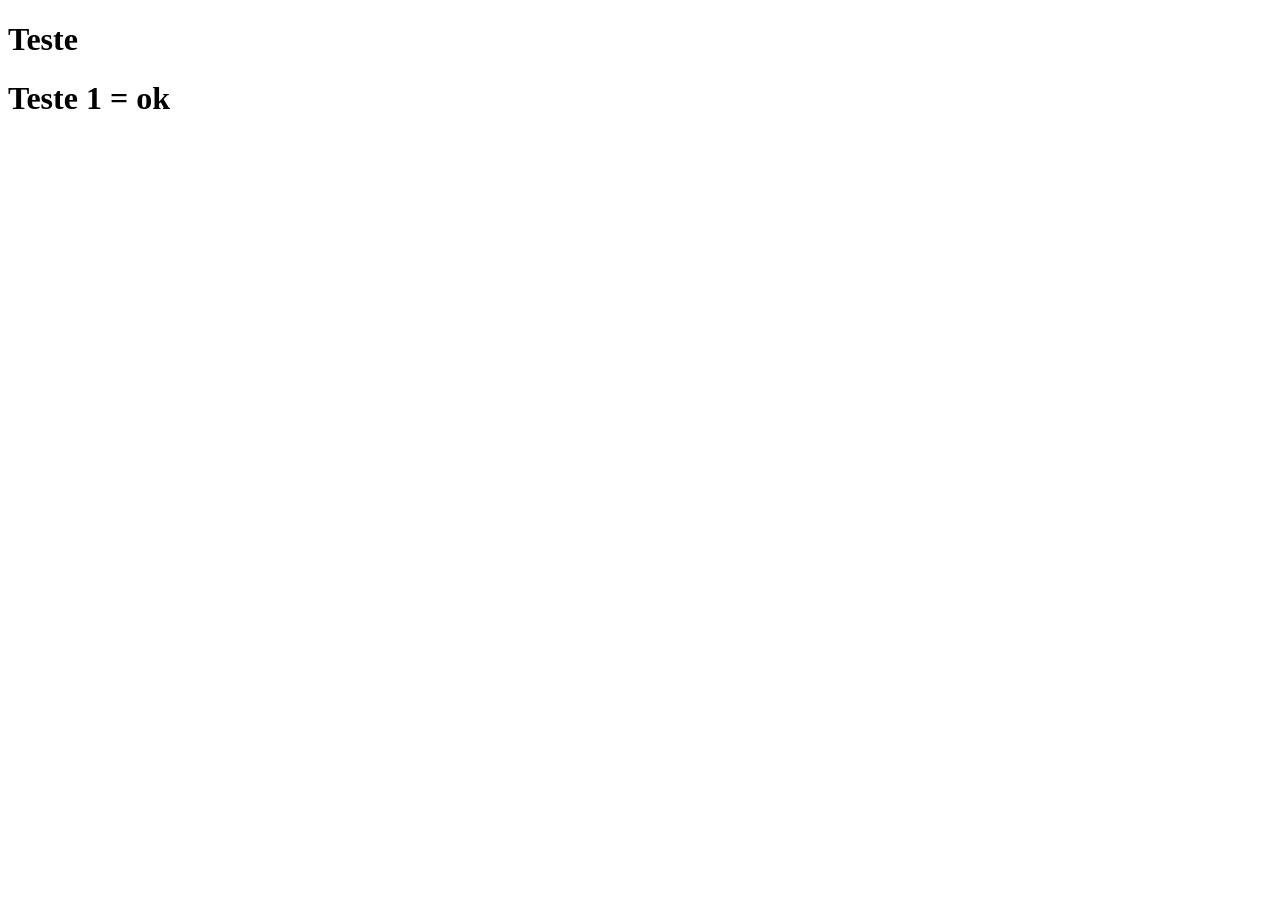
==== index.html @ 040b757e "Teste1" ====
<!DOCTYPE html>
<html lang="en">
<head>
    <meta charset="UTF-8">
    <meta name="viewport" content="width=device-width, initial-scale=1.0">
    <title>Document</title>
    <link rel="stylesheet" href="./Css/StyleLogin.css">
    <script src="./JS/Login.js" defer> </script>
</head>
<body>
    <h1>Teste</h1>
    <h1>Teste 1 = ok</h1>
</body>
</html>
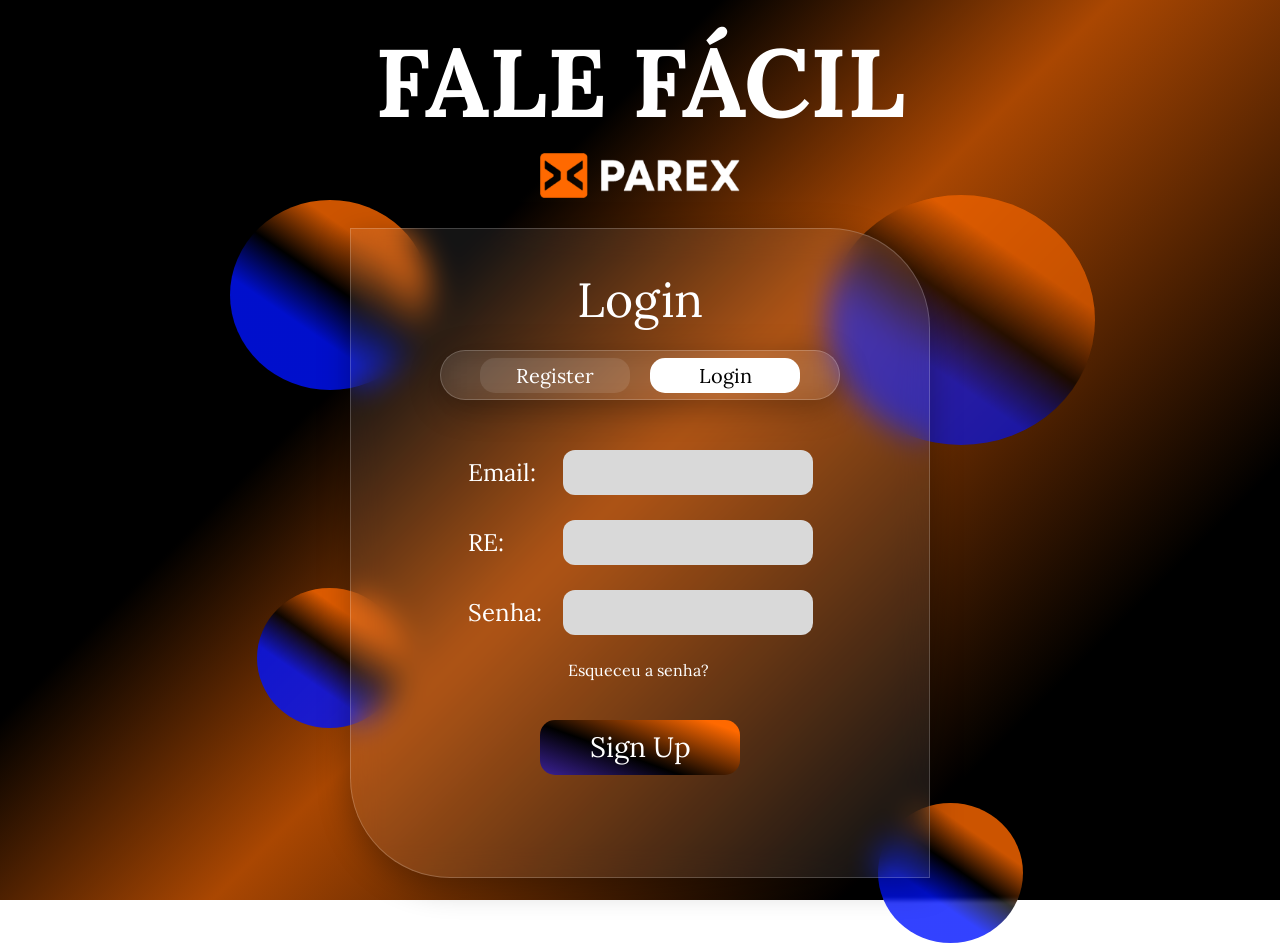
==== commit baacb6e8: "LoginPageW/Adjustments" ====
--- a/index.html
+++ b/index.html
@@ -1,14 +1,64 @@
 <!DOCTYPE html>
-<html lang="en">
+<html lang="pt-BR">
 <head>
     <meta charset="UTF-8">
     <meta name="viewport" content="width=device-width, initial-scale=1.0">
-    <title>Document</title>
-    <link rel="stylesheet" href="./Css/StyleLogin.css">
-    <script src="./JS/Login.js" defer> </script>
+    <title>FaleFacilCadastro</title>
+    <link rel="stylesheet" href="./Css/Login.css">
+    <link rel="shortcut icon" href="/Img/Icon/IconFaleFacil.png" type="image/x-icon">
+    <script src="../JS/Cadastro.js" defer></script>
+    <link rel="preconnect" href="https://fonts.googleapis.com">
+    <link rel="preconnect" href="https://fonts.gstatic.com" crossorigin>
+    <link href="https://fonts.googleapis.com/css2?family=Lora:ital,wght@0,400..700;1,400..700&display=swap" rel="stylesheet">
 </head>
 <body>
-    <h1>Teste</h1>
-    <h1>Teste 1 = ok</h1>
+    <main class="container">
+        <header class="Card_inf">
+            <h1 id="Facil_card">FALE FÁCIL</h1>
+            <div class="Logo_Parex">
+                <img src="../Img/LogoParex.png" alt="Logo_Parex">
+            </div>
+        </header>
+
+        <div class="Card">
+            <section id="box_log">
+                <p>Login</p>
+                <nav class="NavCad">
+                    <div id="Nav_box">
+                        <a href="./Html/Cadastro.html" id="Option_re">Register</a>
+                        <a href="./index.html" id="Option">Login</a>
+                    </div>
+                </nav>
+
+                <div class="Inf_cadast">
+                    <div class="campo_user">
+                        <div class="campo">
+                            <label for="email">Email:</label>
+                            <input type="text" id="email">
+                        </div>
+                        <div class="campo">
+                            <label for="re">RE:</label>
+                            <input type="text" id="re">
+                        </div>
+                        <div class="campo">
+                            <label for="senha">Senha:</label>
+                            <input type="password" id="senha">
+                        </div>
+                        <a href="./Css/Login.css" class="ForgetPass">Esqueceu a senha?</a>
+                        <div class="campo_singup">
+                            <nav class="Sing_box">
+                                <a id="Signup" href="">Sign Up</a>
+                            </nav>
+                        </div>
+                    </div>
+                </div>
+            </section>
+
+            <div id="boll_1"></div>
+            <div id="boll_2"></div>
+            <div id="boll_3"></div>
+            <div id="boll_4"></div>
+        </div>
+    </main>
 </body>
 </html>
--- a/Css/Login.css
+++ b/Css/Login.css
@@ -0,0 +1,227 @@
+* {
+    font-family: 'Lora', serif;
+    box-sizing: border-box;
+}
+
+body {
+    background: linear-gradient(135deg, #000000 33%, #AA4702 51%, #000000 80%);
+    background-repeat: no-repeat;
+    min-height: 100vh;
+    margin: 0;
+    overflow-x: hidden;
+}
+
+.container {
+    display: flex;
+    justify-content: center;
+    align-items: center;
+    flex-direction: column;
+    width: 100%;
+    padding: 20px;
+}
+
+.Card_inf {
+    display: flex;
+    justify-content: center;
+    align-items: center;
+    flex-direction: column;
+    gap: 10px;
+    width: 100%;
+    max-width: 1200px;
+    margin-bottom: 30px;
+}
+
+#Facil_card {
+    color: #FFFFFF;
+    font-size: 96px;
+    margin: 0;
+    text-align: center;
+}
+
+.Logo_Parex {
+    margin: 0;
+}
+
+.Logo_Parex img {
+    max-width: 200px;
+    height: auto;
+    display: block;
+}
+
+.Card {
+    display: flex;
+    justify-content: center;
+    align-items: center;
+    position: relative;
+    width: 100%;
+    max-width: 700px;
+}
+
+#box_log {
+    background: rgba(255, 255, 255, 0.08);
+    backdrop-filter: blur(15px);
+    -webkit-backdrop-filter: blur(15px);
+    width: 100%;
+    max-width: 580px;
+    min-height: 650px;
+    position: relative;
+    z-index: 1;
+    border-radius: 0px 100px 0px 100px;
+    border: 1px solid rgba(255, 255, 255, 0.2);
+    box-shadow: 0 8px 32px rgba(0, 0, 0, 0.3);
+    padding: 40px 20px;
+}
+
+.Card p {
+    margin: 0 0 20px 0;
+    text-align: center;
+    font-size: 48px;
+    color: #FFFFFF;
+}
+
+.NavCad {
+    display: flex;
+    justify-content: center;
+}
+
+#Nav_box {
+    display: flex;
+    justify-content: center;
+    gap: 20px;
+    border-radius: 30px;
+    height: 50px;
+    width: 100%;
+    max-width: 400px;
+    box-shadow: 0 8px 32px rgba(0, 0, 0, 0.3);
+    border: 1px solid rgba(255, 255, 255, 0.2);
+    background: rgba(255, 255, 255, 0.08);
+    backdrop-filter: blur(15px);
+}
+
+ #Option {
+    
+    text-decoration: none;
+    color: black;
+    background: white;
+    margin-top: 7px;
+    text-align: center;
+    height: 35px;
+    width: 150px;
+    font-size: 20px;
+    border-radius: 15px;
+    line-height: 35px;
+}
+#Option_re {
+   text-decoration: none;
+    color: black;
+    background: white;
+    margin-top: 7px;
+    text-align: center;
+    height: 35px;
+    width: 150px;
+    font-size: 20px;
+    border-radius: 15px;
+    line-height: 35px;
+    background: rgba(255, 255, 255, 0.1);
+    color: white;
+}
+#Option:hover, #Option_re:hover {
+    background-color: rgb(199, 199, 199);
+}
+
+
+.Inf_cadast {
+    display: flex;
+    justify-content: center;
+    margin-top: 50px;
+}
+
+.campo {
+    display: flex;
+    align-items: center;
+    margin-bottom: 25px;
+    gap: 15px;
+}
+
+.campo label {
+    width: 80px;
+    color: white;
+    font-size: 24px;
+}
+
+.campo input {
+    width: 100%;
+    max-width: 250px;
+    height: 45px;
+    font-size: 20px;
+    border-radius: 12px;
+    border: none;
+    background-color: rgba(217, 217, 217, 1);
+    padding: 0 10px;
+}
+.campo input:focus {
+    outline: none;
+    box-shadow: 0 0 5px rgba(0, 0, 0, 0.8);
+}
+.ForgetPass {
+    display: block;
+    margin-left: 100px;
+    color: #FFFFFF;
+    text-decoration: none;
+    font-size: 16px;
+}
+.ForgetPass:hover {
+    text-decoration: underline;
+    color: #8d8b8b;
+}
+#Signup {
+    display: block;
+    margin: 40px auto 0;
+    color: #FFFFFF;
+    text-decoration: none;
+    background: linear-gradient(200deg, #FF6900 10%, #000000 60%, #3B2197 100%);
+    font-size: 28px;
+    border-radius: 15px;
+    height: 55px;
+    width: 200px;
+    text-align: center;
+    line-height: 55px;
+}
+
+#boll_1, #boll_2, #boll_3, #boll_4 {
+    position: absolute;
+    border-radius: 50%;
+    z-index: 0;
+    backdrop-filter: blur(2px);
+    background: linear-gradient(214.56deg, rgba(255, 105, 0, 0.8) 26.46%, rgba(0, 0, 0, 0.8) 46.54%, rgba(0, 19, 255, 0.8) 65.35%);
+}
+
+#boll_1 { width: 200px; height: 190px; bottom: 75%; right: 80%; }
+#boll_2 { width: 145px; height: 140px; bottom: -10%; left: 84%; }
+#boll_3 { width: 145px; height: 140px; bottom: 23%; right: 84%; }
+#boll_4 { width: 268px; height: 250px; top: -5%; right: -15%; opacity: 0.8; }
+
+@media (max-width: 1024px) {
+    #Facil_card { font-size: 60px; }
+    .Logo_Parex img { max-width: 180px; }
+    .Card_inf { margin-bottom: 20px; }
+    #box_log { border-radius: 30px; }
+    #boll_1, #boll_2, #boll_3, #boll_4 { display: none; }
+}
+
+@media (max-width: 768px) {
+    .campo { flex-direction: column; align-items: flex-start; }
+    .campo label { width: 100%; margin-bottom: 5px; }
+    .campo input { max-width: 100%; }
+    #Nav_box { gap: 10px; padding: 0 10px; }
+    #Option_re, #Option { width: 48%; font-size: 16px; }
+}
+
+@media (max-width: 480px) {
+    #Facil_card { font-size: 32px; }
+    .Card p { font-size: 32px; }
+    #box_log { min-height: auto; padding: 30px 15px; border-radius: 30px; }
+    .campo label { font-size: 18px; }
+    .campo input { height: 40px; font-size: 16px; width: 95%; }
+    #Signup { width: 100%; max-width: 220px; font-size: 22px; }
+}
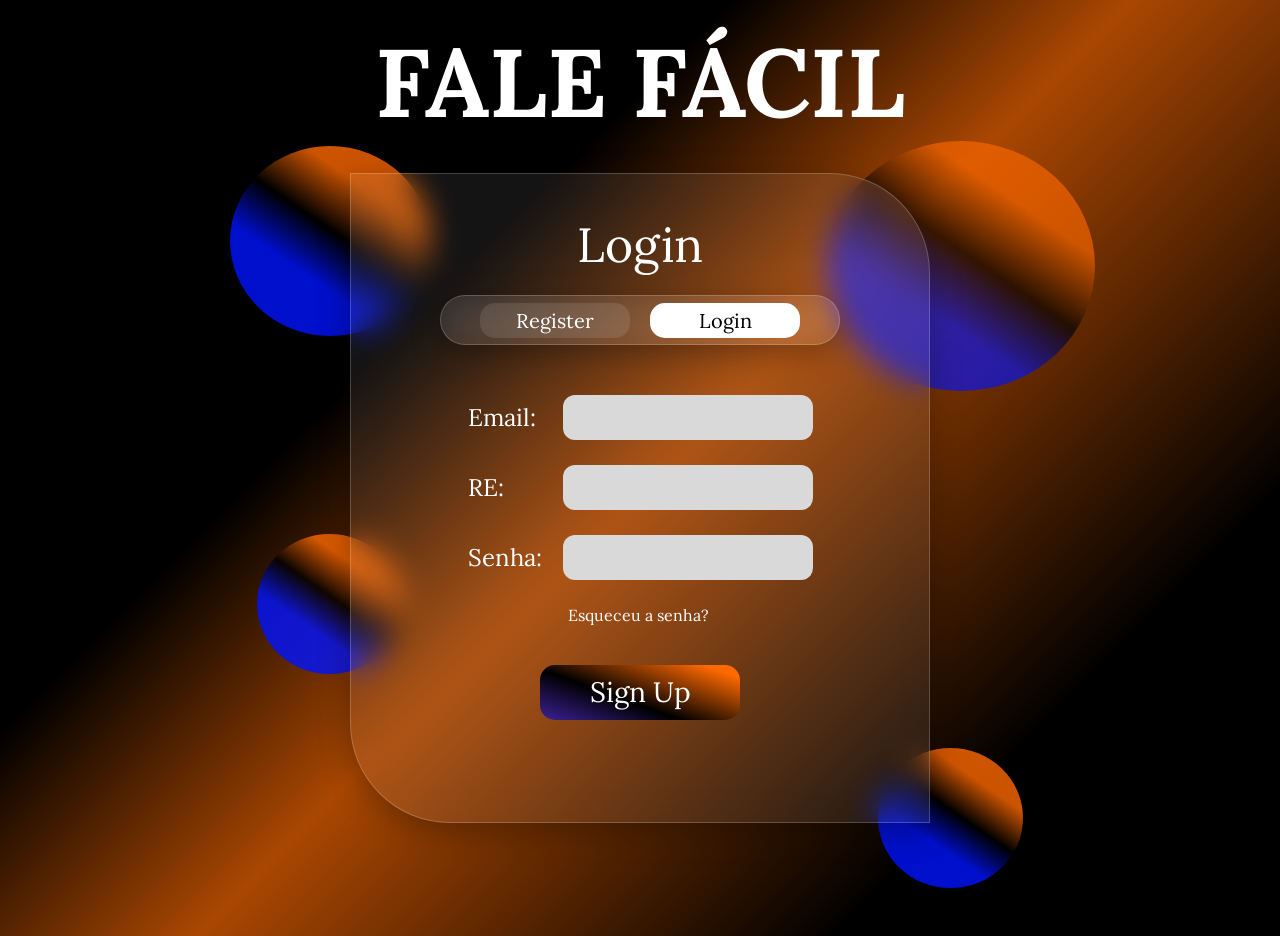
==== commit 8de32d53: "FixEverythingAndNames" ====
--- a/index.html
+++ b/index.html
@@ -3,7 +3,7 @@
 <head>
     <meta charset="UTF-8">
     <meta name="viewport" content="width=device-width, initial-scale=1.0">
-    <title>FaleFacilCadastro</title>
+    <title>FaleFacilLogin</title>
     <link rel="stylesheet" href="./Css/Login.css">
     <link rel="shortcut icon" href="/Img/Icon/IconFaleFacil.png" type="image/x-icon">
     <script src="../JS/Cadastro.js" defer></script>
@@ -15,9 +15,6 @@
     <main class="container">
         <header class="Card_inf">
             <h1 id="Facil_card">FALE FÁCIL</h1>
-            <div class="Logo_Parex">
-                <img src="../Img/LogoParex.png" alt="Logo_Parex">
-            </div>
         </header>
 
         <div class="Card">
@@ -44,7 +41,7 @@
                             <label for="senha">Senha:</label>
                             <input type="password" id="senha">
                         </div>
-                        <a href="./Css/Login.css" class="ForgetPass">Esqueceu a senha?</a>
+                        <a href="./Html/ConfirmeEmail.html" class="ForgetPass">Esqueceu a senha?</a>
                         <div class="campo_singup">
                             <nav class="Sing_box">
                                 <a id="Signup" href="">Sign Up</a>
--- a/Css/Login.css
+++ b/Css/Login.css
@@ -6,7 +6,7 @@
 body {
     background: linear-gradient(135deg, #000000 33%, #AA4702 51%, #000000 80%);
     background-repeat: no-repeat;
-    min-height: 100vh;
+    min-height: 104vh;
     margin: 0;
     overflow-x: hidden;
 }
@@ -36,16 +36,6 @@
     font-size: 96px;
     margin: 0;
     text-align: center;
-}
-
-.Logo_Parex {
-    margin: 0;
-}
-
-.Logo_Parex img {
-    max-width: 200px;
-    height: auto;
-    display: block;
 }
 
 .Card {
@@ -203,7 +193,7 @@
 
 @media (max-width: 1024px) {
     #Facil_card { font-size: 60px; }
-    .Logo_Parex img { max-width: 180px; }
+    
     .Card_inf { margin-bottom: 20px; }
     #box_log { border-radius: 30px; }
     #boll_1, #boll_2, #boll_3, #boll_4 { display: none; }
